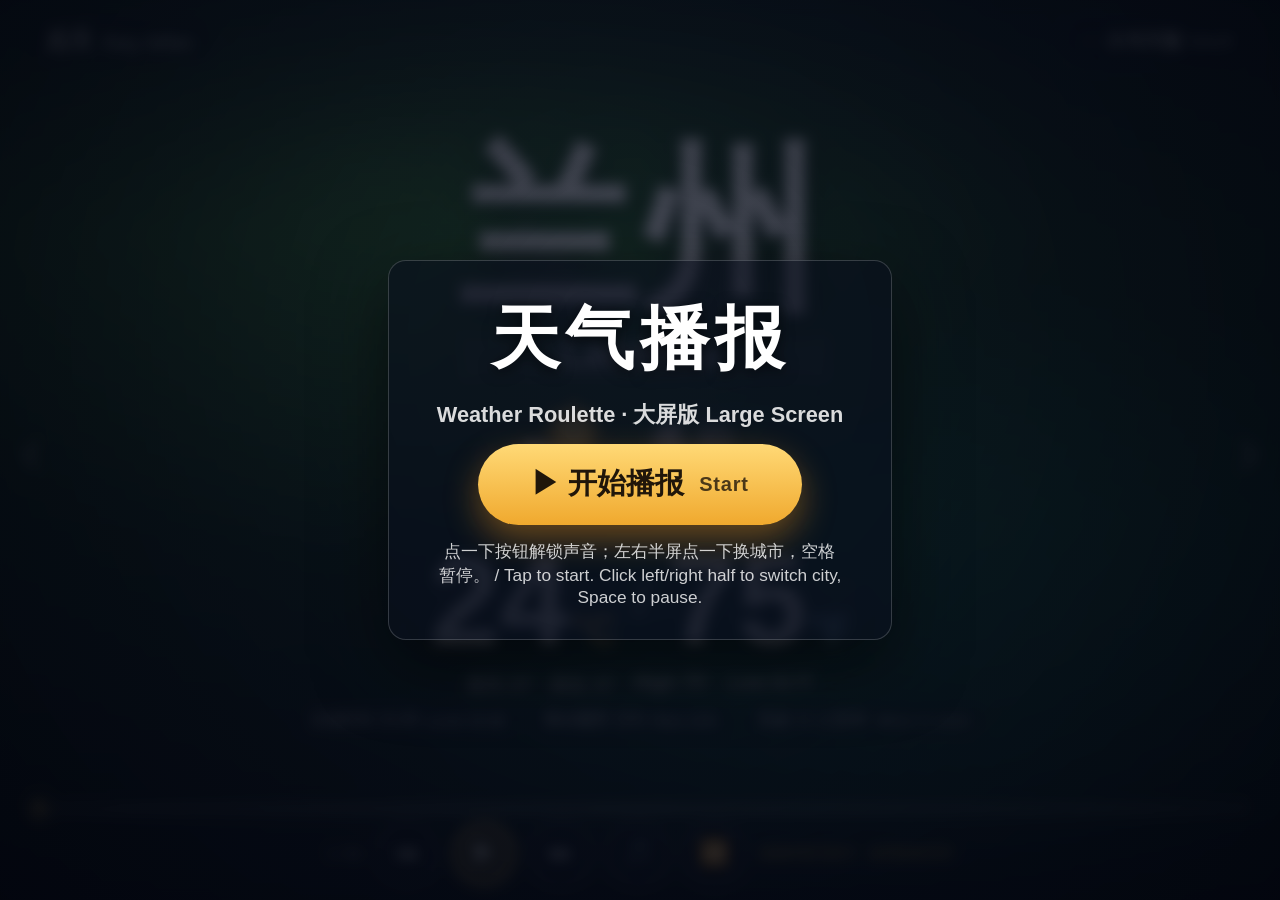
==== large.html @ e1133508 "天气播报站：81 城随机轮播 + 女声播报 + 渔舟唱晚 + 极简满屏视觉 - 81 座城市（国内 43 + 国外 38），每次打开 Fisher-Yates 随机打乱，一轮播完自动重新随机 - 播报" ====
<!DOCTYPE html>
<html lang="zh-CN">
<head>
<meta charset="utf-8">
<meta name="viewport" content="width=device-width, initial-scale=1, viewport-fit=cover">
<meta name="theme-color" content="#0b1220">
<meta name="mobile-web-app-capable" content="yes">
<meta name="apple-mobile-web-app-capable" content="yes">
<meta name="apple-mobile-web-app-status-bar-style" content="black-translucent">
<title>天气播报 · 大屏版 | Weather Roulette</title>
<meta name="description" content="整屏单城的大字号天气播报，中英对照，适合投屏、平板与电视给孩子看。">
<link rel="icon" href="data:,">
<link rel="stylesheet" href="large.css">
</head>
<body>
<!-- 大屏版（LargeScreen）：与小卡片版 index.html 完全独立的页面，共用 js/core/* 与 js/audio/* 契约模块。 -->
<div id="large-app" data-weather="sun">

  <!-- 全屏城市壁纸：两张 img 交叉淡入 -->
  <div id="lg-bg" aria-hidden="true">
    <img id="lg-bg-a" class="lg-bg-img is-active" alt="" decoding="async">
    <img id="lg-bg-b" class="lg-bg-img" alt="" decoding="async">
    <div id="lg-bg-fallback"><span id="lg-bg-fallback-char">天</span></div>
  </div>

  <!-- 天气氛围层：雨/雪/雷闪/雾/阳光，纯 CSS -->
  <div id="lg-scene" aria-hidden="true"></div>

  <header id="lg-topbar">
    <span id="lg-day" class="lg-pill">
      <span class="lg-zh" id="lg-day-zh">今天</span>
      <span class="lg-en" id="lg-day-en">Today</span>
    </span>
    <a id="lg-home" href="index.html" aria-label="返回小卡片版">← 小卡片版<span class="lg-en">Small</span></a>
  </header>

  <main id="lg-stage" aria-live="polite">
    <h1 id="lg-city-zh"></h1>
    <p id="lg-city-en"></p>

    <div id="lg-weather-row">
      <div id="lg-weather-icon" aria-hidden="true"></div>
      <div class="lg-weather-text">
        <span id="lg-weather-zh"></span>
        <span id="lg-weather-en"></span>
      </div>
    </div>

    <div id="lg-temp-row">
      <span class="lg-temp-block">
        <span class="lg-temp-num" id="lg-temp-c">--</span><span class="lg-temp-unit">°C</span>
      </span>
      <span class="lg-temp-sep" aria-hidden="true">/</span>
      <span class="lg-temp-block lg-temp-block-f">
        <span class="lg-temp-num" id="lg-temp-f">--</span><span class="lg-temp-unit">°F</span>
      </span>
    </div>

    <p id="lg-temp-note">
      <span id="lg-temp-note-zh"></span>
      <span id="lg-temp-note-en" class="lg-en"></span>
    </p>

    <div id="lg-meta-row">
      <span class="lg-pill" id="lg-local-time">
        <span class="lg-zh" id="lg-local-time-zh"></span>
        <span class="lg-en" id="lg-local-time-en"></span>
      </span>
      <span class="lg-pill" id="lg-precip">
        <span class="lg-zh" id="lg-precip-zh"></span>
        <span class="lg-en" id="lg-precip-en"></span>
      </span>
      <span class="lg-pill" id="lg-wind">
        <span class="lg-zh" id="lg-wind-zh"></span>
        <span class="lg-en" id="lg-wind-en"></span>
      </span>
    </div>
  </main>

  <footer id="lg-hud">
    <div id="lg-dots" aria-hidden="true"></div>
    <div id="lg-hud-row">
      <span id="lg-progress-text"></span>
      <div id="lg-buttons">
        <button id="lg-btn-prev" type="button" aria-label="上一个城市">⏮</button>
        <button id="lg-btn-play" type="button" aria-label="暂停或继续" aria-pressed="false">⏸</button>
        <button id="lg-btn-next" type="button" aria-label="下一个城市">⏭</button>
        <button id="lg-btn-music" type="button" aria-label="背景音乐开关" aria-pressed="false">🎵</button>
        <button id="lg-btn-shuffle" type="button" aria-label="重新随机排序">🔀</button>
      </div>
      <span id="lg-status" role="status"></span>
    </div>
  </footer>

  <!-- 左右半屏点击提示（纯装饰，pointer-events:none） -->
  <div id="lg-arrows" aria-hidden="true">
    <span class="lg-arrow">‹</span>
    <span class="lg-arrow">›</span>
  </div>

  <!-- 必须由用户点一下才能解锁音频（浏览器 autoplay 限制） -->
  <div id="lg-start-overlay">
    <div class="lg-start-panel">
      <div class="lg-start-title">天气播报</div>
      <div class="lg-start-sub">Weather Roulette · 大屏版 Large Screen</div>
      <button id="lg-btn-start" type="button">▶ 开始播报<span class="lg-en">Start</span></button>
      <p id="lg-start-hint"></p>
    </div>
  </div>

</div>
<noscript>
  <p style="color:#fff;font:600 20px/1.6 system-ui,sans-serif;padding:24px">
    需要开启 JavaScript 才能播放天气播报。 / JavaScript is required.
  </p>
</noscript>
<script type="module" src="js/large-main.js"></script>
</body>
</html>
---- large.css ----
/* ==========================================================================
   天气播报 · 大屏版（large.html 专用样式）
   独立于 style.css：不加载 style.css，避免 index.html 的布局规则干扰。
   要求：整屏单城、超大字号、中英对照、无滚动条、三种视口不溢出。
   所有字号都用 clamp() 给出上下限，并用 min() 追加「按字数/按视口」的硬上限。
   ========================================================================== */

:root {
  --lg-font-zh: 'PingFang SC', 'Microsoft YaHei', 'Noto Sans SC', 'Hiragino Sans GB', sans-serif;
  --lg-font-en: 'Segoe UI', 'Helvetica Neue', Arial, sans-serif;

  /* 由 JS 按当前城市文本长度写入，CSS 只用它们做溢出保护 */
  --lg-chars: 4;      /* 中文城市名字数 */
  --lg-en-num: 8;     /* 英文城市名宽度当量（字符数 × 0.62） */
  --lg-temp-num: 2;   /* 温度最大位数（摄氏/华氏取长者） */

  --lg-hue: 210;      /* 无壁纸时的降级渐变主色相 */
  --lg-accent: #ffc93c;
  --lg-accent-2: #ff9f1c;
  --lg-radius: clamp(14px, 1.4vw, 26px);
}

/* --------------------------------------------------------------------------
   天气主题色（13 个图标键，与 constants.js 的 ICON_LABELS 一一对应）
   -------------------------------------------------------------------------- */
#large-app[data-weather='sun']         { --lg-accent: #ffcf3f; --lg-accent-2: #ff9f1c; }
#large-app[data-weather='cloud-sun']   { --lg-accent: #ffd166; --lg-accent-2: #f0a92e; }
#large-app[data-weather='cloud']       { --lg-accent: #cfd8e3; --lg-accent-2: #9aa7b8; }
#large-app[data-weather='fog']         { --lg-accent: #dbe3ec; --lg-accent-2: #a9b6c6; }
#large-app[data-weather='rain-light']  { --lg-accent: #8fcaff; --lg-accent-2: #4a9ff0; }
#large-app[data-weather='rain']        { --lg-accent: #5cb0ff; --lg-accent-2: #2b7fe0; }
#large-app[data-weather='rain-heavy']  { --lg-accent: #3d8ce8; --lg-accent-2: #1f5fb5; }
#large-app[data-weather='shower']      { --lg-accent: #77c0ff; --lg-accent-2: #3f92e6; }
#large-app[data-weather='thunder']     { --lg-accent: #b9a1ff; --lg-accent-2: #7d5cf0; }
#large-app[data-weather='sleet']       { --lg-accent: #a9dcff; --lg-accent-2: #6fb6e8; }
#large-app[data-weather='snow-light']  { --lg-accent: #eaf5ff; --lg-accent-2: #b9dcf5; }
#large-app[data-weather='snow']        { --lg-accent: #ddefff; --lg-accent-2: #a8d3f0; }
#large-app[data-weather='snow-heavy']  { --lg-accent: #cbe6ff; --lg-accent-2: #8ec4ea; }

/* --------------------------------------------------------------------------
   基础：彻底禁掉滚动条
   -------------------------------------------------------------------------- */
* { box-sizing: border-box; }

html,
body {
  margin: 0;
  padding: 0;
  height: 100%;
  max-height: 100%;
  overflow: hidden;
  background: #0b1220;
}

body {
  font-family: var(--lg-font-zh);
  color: #fff;
  -webkit-font-smoothing: antialiased;
  -webkit-tap-highlight-color: transparent;
  touch-action: manipulation;
}

.lg-zh { font-family: var(--lg-font-zh); }
.lg-en {
  font-family: var(--lg-font-en);
  font-weight: 600;
  letter-spacing: .04em;
}

#large-app {
  position: fixed;
  inset: 0;
  display: flex;
  flex-direction: column;
  overflow: hidden;
  isolation: isolate;
  user-select: none;
  -webkit-user-select: none;
}

/* --------------------------------------------------------------------------
   背景：城市壁纸 + 遮罩（保证文字对比度）
   -------------------------------------------------------------------------- */
#lg-bg {
  position: absolute;
  inset: 0;
  z-index: 0;
  background: #0b1220;
}

.lg-bg-img {
  position: absolute;
  inset: 0;
  width: 100%;
  height: 100%;
  object-fit: cover;
  object-position: center;
  opacity: 0;
  transition: opacity 900ms ease;
  will-change: opacity, transform;
}

.lg-bg-img.is-active {
  opacity: 1;
  animation: lg-kenburns 36s ease-in-out infinite alternate;
}

/* 遮罩：上暗下暗，中间略透，保证白字在任意照片上都能读（WCAG AA 以上） */
#lg-bg::after {
  content: '';
  position: absolute;
  inset: 0;
  background:
    linear-gradient(180deg, rgba(6, 10, 20, .72) 0%, rgba(6, 10, 20, .28) 26%, rgba(6, 10, 20, .34) 58%, rgba(6, 10, 20, .82) 100%),
    radial-gradient(120% 85% at 50% 42%, rgba(6, 10, 20, .10) 0%, rgba(6, 10, 20, .48) 72%, rgba(6, 10, 20, .72) 100%);
  pointer-events: none;
}

/* 夜晚：更深的蓝紫，字依然是白的 */
#large-app.is-night #lg-bg::after {
  background:
    linear-gradient(180deg, rgba(3, 6, 16, .82) 0%, rgba(5, 9, 24, .46) 26%, rgba(5, 9, 24, .52) 58%, rgba(2, 4, 12, .9) 100%),
    radial-gradient(120% 85% at 50% 42%, rgba(12, 18, 48, .34) 0%, rgba(4, 8, 22, .66) 74%, rgba(2, 4, 12, .86) 100%);
}

/* 所有壁纸都失败时的插画降级：渐变 + 城市首字，绝不留白 */
#lg-bg-fallback {
  position: absolute;
  inset: 0;
  display: grid;
  place-items: center;
  opacity: 0;
  transition: opacity 700ms ease;
  background:
    radial-gradient(90% 70% at 28% 18%, hsl(var(--lg-hue) 82% 62%) 0%, transparent 62%),
    radial-gradient(80% 80% at 78% 84%, hsl(calc(var(--lg-hue) + 46) 76% 52%) 0%, transparent 66%),
    linear-gradient(160deg, hsl(var(--lg-hue) 58% 26%) 0%, hsl(calc(var(--lg-hue) + 24) 62% 16%) 100%);
}

#lg-bg.is-fallback #lg-bg-fallback { opacity: 1; }

#lg-bg-fallback-char {
  font-size: min(48vh, 48vw);
  line-height: 1;
  font-weight: 800;
  color: rgba(255, 255, 255, .16);
  text-shadow: 0 8px 40px rgba(0, 0, 0, .3);
}

/* 天气氛围层（雨 / 雪 / 雷闪 / 雾 / 阳光） */
#lg-scene {
  position: absolute;
  inset: 0;
  z-index: 1;
  pointer-events: none;
  overflow: hidden;
}

#lg-scene::before,
#lg-scene::after {
  content: '';
  position: absolute;
  inset: 0;
  opacity: 0;
}

/* 雨：斜向细线扫过 */
#large-app[data-weather^='rain'] #lg-scene::before,
#large-app[data-weather='shower'] #lg-scene::before {
  inset: -25% -12%;
  opacity: .45;
  background-image: repeating-linear-gradient(104deg,
    rgba(255, 255, 255, .5) 0 1px, rgba(255, 255, 255, 0) 1px 10px);
  animation: lg-rain 1s linear infinite;
}

#large-app[data-weather='rain-heavy'] #lg-scene::before {
  opacity: .62;
  animation-duration: .66s;
}

#large-app[data-weather='rain-light'] #lg-scene::before {
  opacity: .3;
  animation-duration: 1.3s;
}

/* 雪：两层圆点飘落 */
#large-app[data-weather='snow'] #lg-scene::before,
#large-app[data-weather='snow-light'] #lg-scene::before,
#large-app[data-weather='snow-heavy'] #lg-scene::before,
#large-app[data-weather='sleet'] #lg-scene::before {
  inset: -30% 0;
  opacity: .8;
  background-image:
    radial-gradient(rgba(255, 255, 255, .95) 1.7px, transparent 1.9px),
    radial-gradient(rgba(255, 255, 255, .7) 1.1px, transparent 1.3px);
  background-size: 96px 96px, 152px 152px;
  animation: lg-snow 8s linear infinite;
}

#large-app[data-weather='snow-heavy'] #lg-scene::before { animation-duration: 4.6s; }

/* 雷：整屏轻闪 */
#large-app[data-weather='thunder'] #lg-scene::after {
  background: #efeaff;
  animation: lg-flash 6.5s steps(1, end) infinite;
}

/* 雾：横向雾带漂移 */
#large-app[data-weather='fog'] #lg-scene::before {
  opacity: .55;
  background: linear-gradient(180deg,
    rgba(226, 233, 242, 0) 0%, rgba(226, 233, 242, .4) 50%, rgba(226, 233, 242, 0) 100%);
  background-size: 100% 38%;
  background-repeat: no-repeat;
  animation: lg-fog 15s ease-in-out infinite alternate;
}

/* 晴 / 多云：暖色光晕呼吸 */
#large-app[data-weather='sun'] #lg-scene::after,
#large-app[data-weather='cloud-sun'] #lg-scene::after {
  background: radial-gradient(34vmin 34vmin at 79% 15%,
    rgba(255, 216, 120, .5) 0%, rgba(255, 216, 120, 0) 70%);
  animation: lg-pulse 7s ease-in-out infinite;
}

/* --------------------------------------------------------------------------
   顶部：日期标签 + 返回入口
   -------------------------------------------------------------------------- */
#lg-topbar {
  position: relative;
  z-index: 6;
  flex: 0 0 auto;
  display: flex;
  align-items: center;
  gap: clamp(.4rem, 1.4vw, 1.2rem);
  padding: clamp(.45rem, 1.4vh, .9rem) clamp(.7rem, 1.8vw, 1.7rem);
}

.lg-pill {
  display: inline-flex;
  align-items: baseline;
  gap: .45em;
  padding: .28em .85em;
  border-radius: 999px;
  background: rgba(8, 13, 26, .42);
  border: 1px solid rgba(255, 255, 255, .18);
  backdrop-filter: blur(7px);
  -webkit-backdrop-filter: blur(7px);
  white-space: nowrap;
}

#lg-day {
  font-size: clamp(.95rem, 1.9vw, 1.9rem);
  font-weight: 700;
  color: #fff;
}

#lg-day .lg-en { font-size: .78em; opacity: .82; }

#lg-home {
  margin-left: auto;
  display: inline-flex;
  align-items: center;
  gap: .4em;
  min-height: 56px;              /* 小手也点得到 */
  padding: 0 clamp(.8rem, 2vw, 1.4rem);
  border-radius: 999px;
  background: rgba(8, 13, 26, .42);
  border: 1px solid rgba(255, 255, 255, .22);
  backdrop-filter: blur(7px);
  -webkit-backdrop-filter: blur(7px);
  color: #fff;
  text-decoration: none;
  font-size: clamp(.85rem, 1.5vw, 1.35rem);
  font-weight: 700;
}

#lg-home .lg-en { font-size: .8em; opacity: .8; }
#lg-home:hover { background: rgba(255, 255, 255, .18); }

/* --------------------------------------------------------------------------
   主体：城市名 / 天气 / 温度 / 元信息
   -------------------------------------------------------------------------- */
#lg-stage {
  position: relative;
  z-index: 5;
  flex: 1 1 auto;
  min-height: 0;
  display: flex;
  flex-direction: column;
  align-items: center;
  justify-content: center;
  gap: clamp(.15rem, 1vh, .9rem);
  padding: clamp(.4rem, 1.6vh, 1.1rem) clamp(.6rem, 2vw, 2rem);
  text-align: center;
  overflow: hidden;
}

#lg-city-zh {
  margin: 0;
  font-size: min(clamp(4rem, 14vw, 16rem), calc(94vw / var(--lg-chars)), 26vh);
  font-weight: 800;
  line-height: 1.02;
  letter-spacing: .02em;
  color: #fff;
  text-shadow: 0 .04em .18em rgba(0, 0, 0, .6), 0 .01em .04em rgba(0, 0, 0, .5);
}

#lg-city-en {
  margin: 0;
  font-size: min(clamp(1.05rem, 3vw, 3.2rem), calc(94vw / var(--lg-en-num)), 9vh);
  font-weight: 700;
  line-height: 1.15;
  color: rgba(255, 255, 255, .95);
  text-shadow: 0 .05em .2em rgba(0, 0, 0, .62);
}

#lg-weather-row {
  display: flex;
  align-items: center;
  justify-content: center;
  gap: clamp(.5rem, 2vw, 1.8rem);
  max-width: 100%;
}

#lg-weather-icon {
  flex: 0 0 auto;
  width: clamp(4.5rem, 16vmin, 11rem);
  height: clamp(4.5rem, 16vmin, 11rem);
  filter: drop-shadow(0 .5rem 1.4rem rgba(0, 0, 0, .5));
  animation: lg-bob 4.5s ease-in-out infinite;
}

#lg-weather-icon svg {
  display: block;
  width: 100%;
  height: 100%;
  overflow: visible;
}

.lg-weather-text {
  display: flex;
  flex-direction: column;
  align-items: flex-start;
  text-align: left;
}

#lg-weather-zh {
  font-size: min(clamp(1.4rem, 3.4vw, 3.2rem), 8vh);
  font-weight: 800;
  line-height: 1.1;
  text-shadow: 0 .04em .18em rgba(0, 0, 0, .6);
}

#lg-weather-en {
  font-family: var(--lg-font-en);
  font-weight: 600;
  letter-spacing: .05em;
  font-size: min(clamp(.95rem, 1.7vw, 1.7rem), 4.2vh);
  color: rgba(255, 255, 255, .92);
  text-shadow: 0 .05em .2em rgba(0, 0, 0, .6);
}

#lg-temp-row {
  display: flex;
  align-items: baseline;
  justify-content: center;
  gap: clamp(.35rem, 1.4vw, 1.3rem);
  font-size: min(clamp(3.4rem, 9.8vw, 9rem), calc(40vw / var(--lg-temp-num)), 30vh);
  line-height: 1;
  color: #fff;
}

.lg-temp-block { display: inline-flex; align-items: baseline; }

.lg-temp-num {
  font-family: var(--lg-font-en);
  font-weight: 800;
  font-size: 1em;
  line-height: 1;
  font-variant-numeric: tabular-nums;
  text-shadow: 0 .04em .2em rgba(0, 0, 0, .55);
}

.lg-temp-unit {
  font-family: var(--lg-font-en);
  font-weight: 700;
  font-size: .32em;
  color: var(--lg-accent);
  margin-left: .06em;
}

.lg-temp-sep {
  font-size: .42em;
  align-self: center;
  color: rgba(255, 255, 255, .6);
}

.lg-temp-block-f .lg-temp-unit { color: #a9dcff; }

#lg-temp-note {
  margin: 0;
  display: flex;
  flex-wrap: wrap;
  justify-content: center;
  gap: .2em .9em;
  font-size: min(clamp(.8rem, 1.4vw, 1.4rem), 3.4vh);
  color: rgba(255, 255, 255, .92);
  text-shadow: 0 .06em .2em rgba(0, 0, 0, .6);
}

#lg-meta-row {
  display: flex;
  flex-wrap: wrap;
  align-items: center;
  justify-content: center;
  gap: clamp(.3rem, 1vw, .9rem);
  font-size: min(clamp(.75rem, 1.25vw, 1.25rem), 3.2vh);
  color: rgba(255, 255, 255, .95);
}

#lg-meta-row .lg-pill { padding: .22em .8em; }
#lg-meta-row .lg-en { font-size: .85em; opacity: .85; }

/* --------------------------------------------------------------------------
   底部 HUD：进度点阵 + 控制按钮
   -------------------------------------------------------------------------- */
#lg-hud {
  position: relative;
  z-index: 6;
  flex: 0 0 auto;
  display: flex;
  flex-direction: column;
  gap: clamp(.25rem, .9vh, .7rem);
  padding: clamp(.35rem, 1.1vh, .8rem) clamp(.5rem, 1.6vw, 1.6rem) clamp(.5rem, 1.6vh, 1.1rem);
  background: linear-gradient(to top, rgba(4, 8, 18, .62), rgba(4, 8, 18, 0));
}

#lg-dots {
  display: flex;
  flex-wrap: nowrap;
  align-items: center;
  justify-content: center;
  gap: clamp(2px, .3vw, 6px);
  height: clamp(6px, 1.1vh, 12px);
  padding: 0 clamp(.2rem, 1vw, 1rem);
}

#lg-dots i {
  flex: 1 1 auto;
  min-width: 1px;
  max-width: clamp(6px, 1vw, 18px);
  height: 100%;
  border-radius: 999px;
  background: rgba(255, 255, 255, .32);
  transition: background .3s ease, transform .3s ease;
}

#lg-dots i.is-past { background: rgba(255, 255, 255, .6); }
#lg-dots i.is-current {
  background: var(--lg-accent);
  transform: scaleY(1.7);
  box-shadow: 0 0 12px var(--lg-accent);
}

#lg-dots i.is-gap {
  flex: 0 0 auto;
  min-width: 4px;
  max-width: 4px;
  background: transparent;
}

#lg-hud-row {
  display: flex;
  flex-wrap: wrap;
  align-items: center;
  justify-content: center;
  gap: clamp(.3rem, 1vw, 1.1rem);
}

#lg-progress-text,
#lg-status {
  font-size: min(clamp(.7rem, 1.1vw, 1.05rem), 3vh);
  color: rgba(255, 255, 255, .88);
  text-shadow: 0 1px 6px rgba(0, 0, 0, .7);
  white-space: nowrap;
}

#lg-status { color: var(--lg-accent); }

#lg-buttons {
  display: flex;
  flex-wrap: wrap;
  justify-content: center;
  gap: clamp(.3rem, 1vw, .9rem);
}

#lg-buttons button {
  width: clamp(56px, 5vw, 76px);      /* 最小 56px 点击区，适合小手 */
  height: clamp(56px, 5vw, 76px);
  display: inline-flex;
  align-items: center;
  justify-content: center;
  padding: 0;
  border-radius: 50%;
  border: 2px solid rgba(255, 255, 255, .32);
  background: rgba(10, 16, 30, .55);
  color: #fff;
  font-size: clamp(1.25rem, 1.9vw, 1.9rem);
  line-height: 1;
  cursor: pointer;
  backdrop-filter: blur(7px);
  -webkit-backdrop-filter: blur(7px);
  transition: transform .15s ease, background .2s ease, border-color .2s ease;
}

#lg-buttons button:hover { background: rgba(255, 255, 255, .18); }
#lg-buttons button:active { transform: scale(.93); }
#lg-buttons button:focus-visible { outline: 3px solid var(--lg-accent); outline-offset: 3px; }
#lg-buttons button[aria-pressed='true'] {
  border-color: var(--lg-accent);
  background: color-mix(in srgb, var(--lg-accent) 26%, rgba(10, 16, 30, .55));
}

/* --------------------------------------------------------------------------
   左右半屏点击提示（仅 hover 设备显示）
   -------------------------------------------------------------------------- */
#lg-arrows {
  position: absolute;
  inset: 0;
  z-index: 4;
  display: flex;
  align-items: center;
  justify-content: space-between;
  padding: 0 clamp(.4rem, 1.6vw, 1.6rem);
  pointer-events: none;
  opacity: 0;
  transition: opacity .4s ease;
}

@media (hover: hover) and (pointer: fine) {
  #large-app:hover #lg-arrows { opacity: .55; }
}

.lg-arrow {
  font-size: clamp(1.8rem, 5vw, 4.5rem);
  line-height: 1;
  color: #fff;
  text-shadow: 0 2px 14px rgba(0, 0, 0, .8);
}

/* --------------------------------------------------------------------------
   开始遮罩（解锁音频必须由用户点击）
   -------------------------------------------------------------------------- */
#lg-start-overlay {
  position: absolute;
  inset: 0;
  z-index: 30;
  display: grid;
  place-items: center;
  padding: clamp(.8rem, 3vw, 2.5rem);
  background: radial-gradient(circle at 50% 38%, rgba(10, 16, 32, .74), rgba(3, 6, 14, .95));
  backdrop-filter: blur(7px);
  -webkit-backdrop-filter: blur(7px);
  transition: opacity .5s ease, visibility .5s ease;
}

#lg-start-overlay.is-hidden {
  opacity: 0;
  visibility: hidden;
  pointer-events: none;
}

.lg-start-panel {
  display: flex;
  flex-direction: column;
  align-items: center;
  gap: clamp(.4rem, 1.6vh, 1rem);
  max-width: min(92vw, 44rem);
  padding: clamp(1rem, 3.4vh, 2.2rem) clamp(1rem, 4vw, 3rem);
  border-radius: var(--lg-radius);
  background: rgba(10, 16, 30, .55);
  border: 1px solid rgba(255, 255, 255, .18);
  box-shadow: 0 24px 70px rgba(0, 0, 0, .55);
  text-align: center;
}

.lg-start-title {
  font-size: min(clamp(2rem, 5.4vw, 4.6rem), 12vh);
  font-weight: 800;
  letter-spacing: .08em;
  text-shadow: 0 .05em .2em rgba(0, 0, 0, .6);
}

.lg-start-sub {
  font-family: var(--lg-font-en);
  font-size: min(clamp(.85rem, 1.7vw, 1.5rem), 4vh);
  font-weight: 600;
  color: rgba(255, 255, 255, .85);
}

#lg-btn-start {
  display: inline-flex;
  align-items: center;
  gap: .5em;
  min-height: 56px;
  min-width: min(70vw, 20rem);
  justify-content: center;
  padding: .7em 1.8em;
  border: 0;
  border-radius: 999px;
  font-family: var(--lg-font-zh);
  font-size: min(clamp(1.05rem, 2.3vw, 2rem), 5vh);
  font-weight: 800;
  color: #20160a;
  background: linear-gradient(180deg, #ffd976, var(--lg-accent-2));
  box-shadow: 0 14px 34px rgba(255, 159, 28, .38);
  cursor: pointer;
}

#lg-btn-start:hover { filter: brightness(1.06); }
#lg-btn-start:active { transform: scale(.97); }
#lg-btn-start .lg-en { font-size: .68em; opacity: .8; }

#lg-start-hint {
  margin: 0;
  max-width: 42ch;
  font-size: min(clamp(.78rem, 1.35vw, 1.15rem), 3.2vh);
  color: rgba(255, 255, 255, .8);
}

/* --------------------------------------------------------------------------
   降级天气图标（js/ui/weather-icon.js 不可用时由 large.js 本地绘制）
   -------------------------------------------------------------------------- */
.lg-fallback-icon .lg-sun { transform-origin: 60px 46px; animation: lg-spin 20s linear infinite; }
.lg-fallback-icon .lg-sun-core { fill: var(--lg-accent); }
.lg-fallback-icon .lg-sun-ray { stroke: var(--lg-accent); stroke-width: 5; stroke-linecap: round; }
.lg-fallback-icon .lg-cloud { fill: #f2f6fb; }
.lg-fallback-icon .lg-cloud-dark { fill: #cfd8e3; }
.lg-fallback-icon .lg-drop {
  fill: #7ec8ff;
  animation: lg-drop 1.15s ease-in infinite;
}
.lg-fallback-icon .lg-drop:nth-of-type(2) { animation-delay: .28s; }
.lg-fallback-icon .lg-drop:nth-of-type(3) { animation-delay: .56s; }
.lg-fallback-icon .lg-flake {
  fill: #eaf6ff;
  animation: lg-fall 2.6s linear infinite;
}
.lg-fallback-icon .lg-flake:nth-of-type(2) { animation-delay: .8s; }
.lg-fallback-icon .lg-flake:nth-of-type(3) { animation-delay: 1.5s; }
.lg-fallback-icon .lg-bolt {
  fill: #ffd45c;
  animation: lg-bolt 3.6s steps(1, end) infinite;
}
.lg-fallback-icon .lg-fog-line { stroke: #e6edf6; stroke-width: 6; stroke-linecap: round; }

/* --------------------------------------------------------------------------
   关键帧
   -------------------------------------------------------------------------- */
@keyframes lg-kenburns {
  from { transform: scale(1.02) translate3d(0, 0, 0); }
  to   { transform: scale(1.09) translate3d(-1.2%, -1.4%, 0); }
}

@keyframes lg-rain {
  from { transform: translate3d(0, -12%, 0); }
  to   { transform: translate3d(-4%, 12%, 0); }
}

@keyframes lg-snow {
  from { background-position: 0 -96px, 40px -152px; }
  to   { background-position: 14px 96px, 58px 152px; }
}

@keyframes lg-fog {
  from { background-position: 0 -6%; }
  to   { background-position: 0 106%; }
}

@keyframes lg-flash {
  0%, 88%, 100% { opacity: 0; }
  89% { opacity: .30; }
  90.5% { opacity: .04; }
  92% { opacity: .24; }
  94% { opacity: 0; }
}

@keyframes lg-pulse {
  0%, 100% { opacity: .45; }
  50% { opacity: .85; }
}

@keyframes lg-bob {
  0%, 100% { transform: translateY(-1.6%); }
  50% { transform: translateY(2.2%); }
}

@keyframes lg-spin {
  from { transform: rotate(0deg); }
  to   { transform: rotate(360deg); }
}

@keyframes lg-drop {
  0% { transform: translateY(-6px); opacity: 0; }
  25% { opacity: 1; }
  100% { transform: translateY(22px); opacity: 0; }
}

@keyframes lg-fall {
  0% { transform: translateY(-8px) rotate(0deg); opacity: 0; }
  20% { opacity: 1; }
  100% { transform: translateY(26px) rotate(120deg); opacity: 0; }
}

@keyframes lg-bolt {
  0%, 74%, 100% { opacity: .25; }
  76% { opacity: 1; }
  80% { opacity: .35; }
  84% { opacity: 1; }
  90% { opacity: .25; }
}

/* --------------------------------------------------------------------------
   响应式：手机竖屏 375×812 / iPad 横屏 1024×768 / 桌面 1440×900 均不滚动
   -------------------------------------------------------------------------- */
@media (max-width: 640px) {
  #lg-hud-row {
    flex-direction: column;
    gap: .15rem;
  }
  #lg-status { order: 3; }
  #lg-progress-text { order: 1; }
  #lg-buttons { order: 2; }
  #lg-meta-row { gap: .25rem; font-size: clamp(.7rem, 3vw, 1rem); }
  #lg-temp-note { font-size: clamp(.72rem, 3vw, 1.1rem); }
  .lg-start-panel { padding: 1rem .9rem; }
}

/* 手机竖屏：横向窄、纵向富余，把图标与温度再放大一档 */
@media (max-width: 480px) and (orientation: portrait) {
  #lg-weather-icon {
    width: clamp(4.5rem, 24vw, 9rem);
    height: clamp(4.5rem, 24vw, 9rem);
  }
  #lg-temp-row {
    font-size: min(clamp(3.4rem, 15vw, 6.5rem), calc(46vw / var(--lg-temp-num)), 30vh);
  }
  #lg-weather-zh { font-size: min(clamp(1.5rem, 7.5vw, 2.6rem), 8vh); }
}

/* 矮屏（横屏手机 / 小投影）压缩纵向占用，避免任何裁切 */
@media (max-height: 620px) {
  #lg-weather-icon { width: clamp(2.8rem, 11vmin, 6rem); height: clamp(2.8rem, 11vmin, 6rem); }
  #lg-city-zh { font-size: min(clamp(2.6rem, 12vw, 10rem), calc(94vw / var(--lg-chars)), 30vh); }
  #lg-temp-row { font-size: min(clamp(2rem, 9vw, 7rem), calc(44vw / var(--lg-temp-num)), 30vh); }
  #lg-stage { gap: .1rem; padding: .3rem .6rem; }
  #lg-hud { padding: .25rem .5rem .4rem; gap: .2rem; }
  #lg-buttons button { width: clamp(56px, 8vh, 68px); height: clamp(56px, 8vh, 68px); }
}

/* 无障碍与省电：尊重系统「减少动态效果」 */
@media (prefers-reduced-motion: reduce) {
  *,
  *::before,
  *::after {
    animation-duration: .001ms !important;
    animation-iteration-count: 1 !important;
    transition-duration: .001ms !important;
  }
}
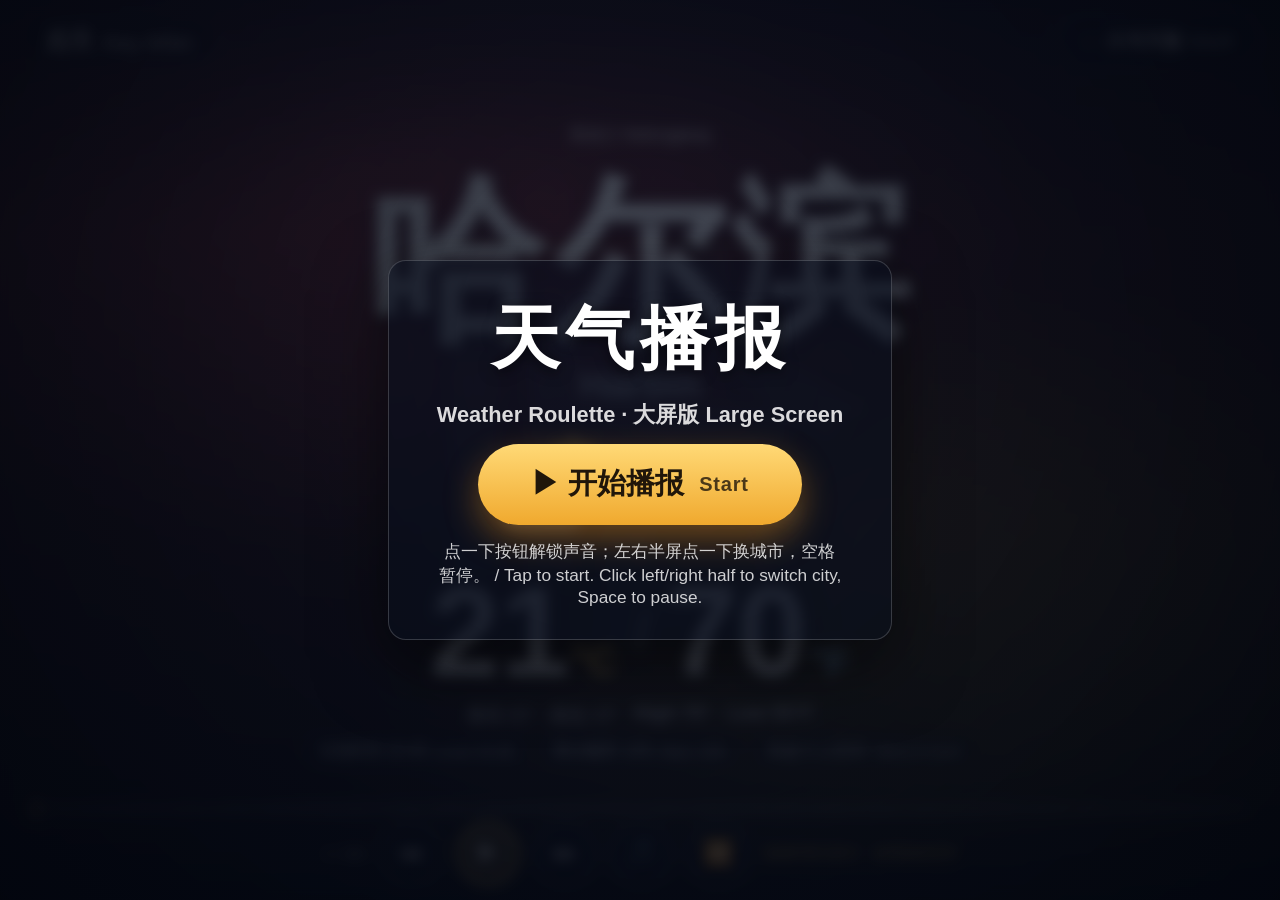
==== commit ba896b2b: "添加多个城市" ====
--- a/large.html
+++ b/large.html
@@ -35,6 +35,8 @@
   </header>
 
   <main id="lg-stage" aria-live="polite">
+    <!-- 地点小字：国内显示省份、国外显示国家名。与极简版同口径（locationLabel）。 -->
+    <p id="lg-city-region"></p>
     <h1 id="lg-city-zh"></h1>
     <p id="lg-city-en"></p>
 
